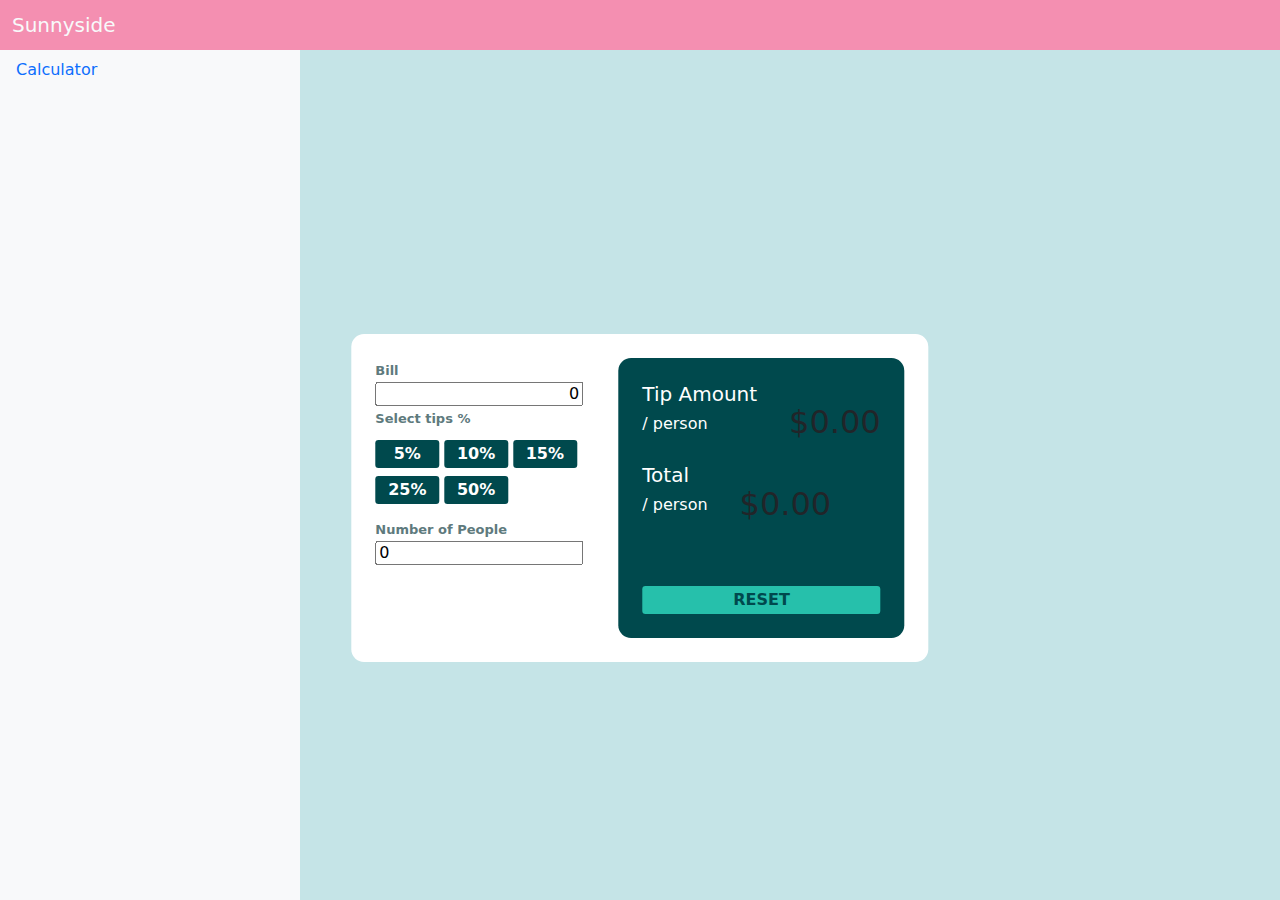
==== pages/calculator.html @ d7f1b334 "Create calculator" ====
<!doctype html>
<html class="no-js" lang="">

<head>
    <meta charset="utf-8">
    <title></title>
    <meta name="description" content="">
    <meta name="viewport" content="width=device-width, initial-scale=1">

    <meta property="og:title" content="">
    <meta property="og:type" content="">
    <meta property="og:url" content="">
    <meta property="og:image" content="">


    <link rel="apple-touch-icon" href="icon.png">
    <link rel="stylesheet" href="../css/bootstrap.min.css">
    <!-- Place favicon.ico in the root directory -->

    <link rel="stylesheet" href="../css/normalize.css">
    <link rel="stylesheet" href="../css/main.css">
    <script src="../js/vendor/bootstrap.min.js"></script>
    <script src="../js/vendor/jquery-3.6.0.min.js"></script>

    <meta name="theme-color" content="#fafafa">
</head>

<body>

    <!-- Add your site or application content here -->
    <nav class="navbar navbar-expand-lg navbar-light my-bg-color" style=" height: 50px;">
        <div class="container-fluid">
            <a class="navbar-brand text-light" href="/index.html">Sunnyside</a>
        </div>
    </nav>
    <div class="d-flex" style="background-color: hsl(185deg 41% 84%);">

        <!-- Navbar -->
        <div class="bg-light" style="width: 300px; height: calc(100vh - 50px);">
            <ul class=" nav nav-pills flex-column">
                <li class="nav-item"><a href="/pages/calculator.html" class="nav-link">Calculator</a></li>
            </ul>
        </div>

        <!-- Content -->
        <div>

            <div class="d-flex mt-5 form-calculator">

                <div class="mr-5">

                    <label id="bill-label" class="label" for="bill-input">Bill</label><br>
                    <!--get --> <input class="input" id="bill-input" type="text"  value="0" style="text-align:right;"><br>
                    <label id="tips" class="label" for="tip-selection">Select tips %</label>
                    <!--get-->
                    <div class="tip-selection">
                        <button class="tip-btn active" id="btn-5" value="0.05">5%</button>
                        <button class="tip-btn" id="btn-10" value="0.1">10%</button>
                        <button class="tip-btn" id="btn-15" value="0.15">15%</button>
                        <button class="tip-btn" id="btn-25" value="0.25">25%</button>
                        <button class="tip-btn" id="btn-50" value="0.5">50%</button>
                        <!-- <input id="custom-tip" type="text" placeholder="Custom"> -->
                    </div>
                    <div id="num-people-headers">
                        <label id="people" class="label" for="number-of-people">Number of People</label><br>
                        <!-- <p id="warn">can't be zero</p> -->
                    </div>
                    <!--get--> <input id="number-of-people" type="text" placeholder="0" value="0">

                </div>
                <!-- price-show -->
                <div id="show-price">
                    <div id="show-detailed-price ">
                        <div id="tip-amount " class="sec d-flex">
                            <div class="left ">
                                <h5>Tip Amount</h5>
                                <h6>/ person</h6>
                            </div>
                            <div class="right">
                                <!--get-->
                                <h1 id="tip-amount-value">$0.00</h1>
                            </div>
                        </div>
                        <div id="total" class="sec d-flex">
                            <div class="left">
                                <h5>Total</h5>
                                <h6>/ person</h6>
                            </div>
                            <div class="right">
                                <!--get-->
                                <h1 id="total-amount-value">$0.00</h1>
                            </div>
                        </div>
                    </div>
                    <div id="reset-btn">
                        <button id="btn">Reset</button>
                    </div>
                </div>
            </div>
        </div>

    </div>
    <script src="../js/main.js"></script>
    <script src="../js/vendor/modernizr-3.11.2.min.js"></script>
    <script src="../js/plugins.js"></script>

    <!-- Google Analytics: change UA-XXXXX-Y to be your site's ID. -->
    <script>
        window.ga = function () { ga.q.push(arguments) }; ga.q = []; ga.l = +new Date;
        ga('create', 'UA-XXXXX-Y', 'auto'); ga('set', 'anonymizeIp', true); ga('set', 'transport', 'beacon'); ga('send', 'pageview')
    </script>
    <script src="https://www.google-analytics.com/analytics.js" async></script>
</body>

</html>
---- css/main.css ----
/*! HTML5 Boilerplate v8.0.0 | MIT License | https://html5boilerplate.com/ */

/* main.css 2.1.0 | MIT License | https://github.com/h5bp/main.css#readme */
/*
 * What follows is the result of much research on cross-browser styling.
 * Credit left inline and big thanks to Nicolas Gallagher, Jonathan Neal,
 * Kroc Camen, and the H5BP dev community and team.
 */

/* ==========================================================================
   Base styles: opinionated defaults
   ========================================================================== */

html {
  color: #222;
  font-size: 1em;
  line-height: 1.4;
}

/*
 * Remove text-shadow in selection highlight:
 * https://twitter.com/miketaylr/status/12228805301
 *
 * Vendor-prefixed and regular ::selection selectors cannot be combined:
 * https://stackoverflow.com/a/16982510/7133471
 *
 * Customize the background color to match your design.
 */

::-moz-selection {
  background: #b3d4fc;
  text-shadow: none;
}

::selection {
  background: #b3d4fc;
  text-shadow: none;
}

/*
 * A better looking default horizontal rule
 */

hr {
  display: block;
  height: 1px;
  border: 0;
  border-top: 1px solid #ccc;
  margin: 1em 0;
  padding: 0;
}

/*
 * Remove the gap between audio, canvas, iframes,
 * images, videos and the bottom of their containers:
 * https://github.com/h5bp/html5-boilerplate/issues/440
 */

audio,
canvas,
iframe,
img,
svg,
video {
  vertical-align: middle;
}

/*
 * Remove default fieldset styles.
 */

fieldset {
  border: 0;
  margin: 0;
  padding: 0;
}

/*
 * Allow only vertical resizing of textareas.
 */

textarea {
  resize: vertical;
}

/* ==========================================================================
   Author's custom styles
   ========================================================================== */

/* ==========================================================================
   Helper classes
   ========================================================================== */

/*
 * Hide visually and from screen readers
 */

.hidden,
[hidden] {
  display: none !important;
}

/*
 * Hide only visually, but have it available for screen readers:
 * https://snook.ca/archives/html_and_css/hiding-content-for-accessibility
 *
 * 1. For long content, line feeds are not interpreted as spaces and small width
 *    causes content to wrap 1 word per line:
 *    https://medium.com/@jessebeach/beware-smushed-off-screen-accessible-text-5952a4c2cbfe
 */

.sr-only {
  border: 0;
  clip: rect(0, 0, 0, 0);
  height: 1px;
  margin: -1px;
  overflow: hidden;
  padding: 0;
  position: absolute;
  white-space: nowrap;
  width: 1px;
  /* 1 */
}

/*
 * Extends the .sr-only class to allow the element
 * to be focusable when navigated to via the keyboard:
 * https://www.drupal.org/node/897638
 */

.sr-only.focusable:active,
.sr-only.focusable:focus {
  clip: auto;
  height: auto;
  margin: 0;
  overflow: visible;
  position: static;
  white-space: inherit;
  width: auto;
}

/*
 * Hide visually and from screen readers, but maintain layout
 */

.invisible {
  visibility: hidden;
}

/*
 * Clearfix: contain floats
 *
 * For modern browsers
 * 1. The space content is one way to avoid an Opera bug when the
 *    `contenteditable` attribute is included anywhere else in the document.
 *    Otherwise it causes space to appear at the top and bottom of elements
 *    that receive the `clearfix` class.
 * 2. The use of `table` rather than `block` is only necessary if using
 *    `:before` to contain the top-margins of child elements.
 */

.clearfix::before,
.clearfix::after {
  content: " ";
  display: table;
}

.clearfix::after {
  clear: both;
}

/* ==========================================================================
   EXAMPLE Media Queries for Responsive Design.
   These examples override the primary ('mobile first') styles.
   Modify as content requires.
   ========================================================================== */

@media only screen and (min-width: 35em) {
  /* Style adjustments for viewports that meet the condition */
}

@media print,
  (-webkit-min-device-pixel-ratio: 1.25),
  (min-resolution: 1.25dppx),
  (min-resolution: 120dpi) {
  /* Style adjustments for high resolution devices */
}

/* ==========================================================================
   Print styles.
   Inlined to avoid the additional HTTP request:
   https://www.phpied.com/delay-loading-your-print-css/
   ========================================================================== */

@media print {
  *,
  *::before,
  *::after {
    background: #fff !important;
    color: #000 !important;
    /* Black prints faster */
    box-shadow: none !important;
    text-shadow: none !important;
  }

  a,
  a:visited {
    text-decoration: underline;
  }

  a[href]::after {
    content: " (" attr(href) ")";
  }

  abbr[title]::after {
    content: " (" attr(title) ")";
  }

  /*
   * Don't show links that are fragment identifiers,
   * or use the `javascript:` pseudo protocol
   */
  a[href^="#"]::after,
  a[href^="javascript:"]::after {
    content: "";
  }

  pre {
    white-space: pre-wrap !important;
  }

  pre,
  blockquote {
    border: 1px solid #999;
    page-break-inside: avoid;
  }

  /*
   * Printing Tables:
   * https://web.archive.org/web/20180815150934/http://css-discuss.incutio.com/wiki/Printing_Tables
   */
  thead {
    display: table-header-group;
  }

  tr,
  img {
    page-break-inside: avoid;
  }

  p,
  h2,
  h3 {
    orphans: 3;
    widows: 3;
  }

  h2,
  h3 {
    page-break-after: avoid;
  }
}

.my-bg-color{
  background-color:#f48fb1!important;
  
}
.form-calculator{
  
  position: absolute;
  top: 50%;
  left: 50%;
  transform: translate(-50%, -50%);
  background-color: white;
  padding: 1.5rem;
  border-radius: 0.8rem;
}
.label{
  font-weight: 700;
    color:hsl(186deg 14% 43%);
    font-size: 13px;
}
.tip-selection{
  display: grid;
    grid-template-columns: 4rem 4rem 4rem;
    grid-gap: 0.5rem 0.3rem;
    margin-top: 0.6rem;
    margin-bottom: 0.8rem;
}
 .tip-btn{
    padding-top: 0.3rem;
    padding-bottom: 0.3rem;
    font-weight: 700;
    background-color: hsl(183deg 100% 15%);
    color: white;
    border-width: 0;
    border-radius: 0.2rem;
    cursor: pointer;
}
#show-price{
  background-color: hsl(183deg 100% 15%);
    padding: 1.5rem;
    border-radius: 0.8rem;
    margin-left: 35px;
}
.left{
  color: white;
  margin-right: 2rem;
}
#btn{
  color: hsl(183deg 100% 15%);
  font-weight: 700;
  text-transform: uppercase;
  background-color:hsl(172deg 67% 45%);
  width: 100%;
  padding: 0.3rem;
  margin-top: 2.6rem;
  outline: none;
  border-width: 0;
  border-radius: 0.2rem;
  cursor: pointer;
}

#btn:hover{
  background-color: hsl(185deg 41% 84%);
}
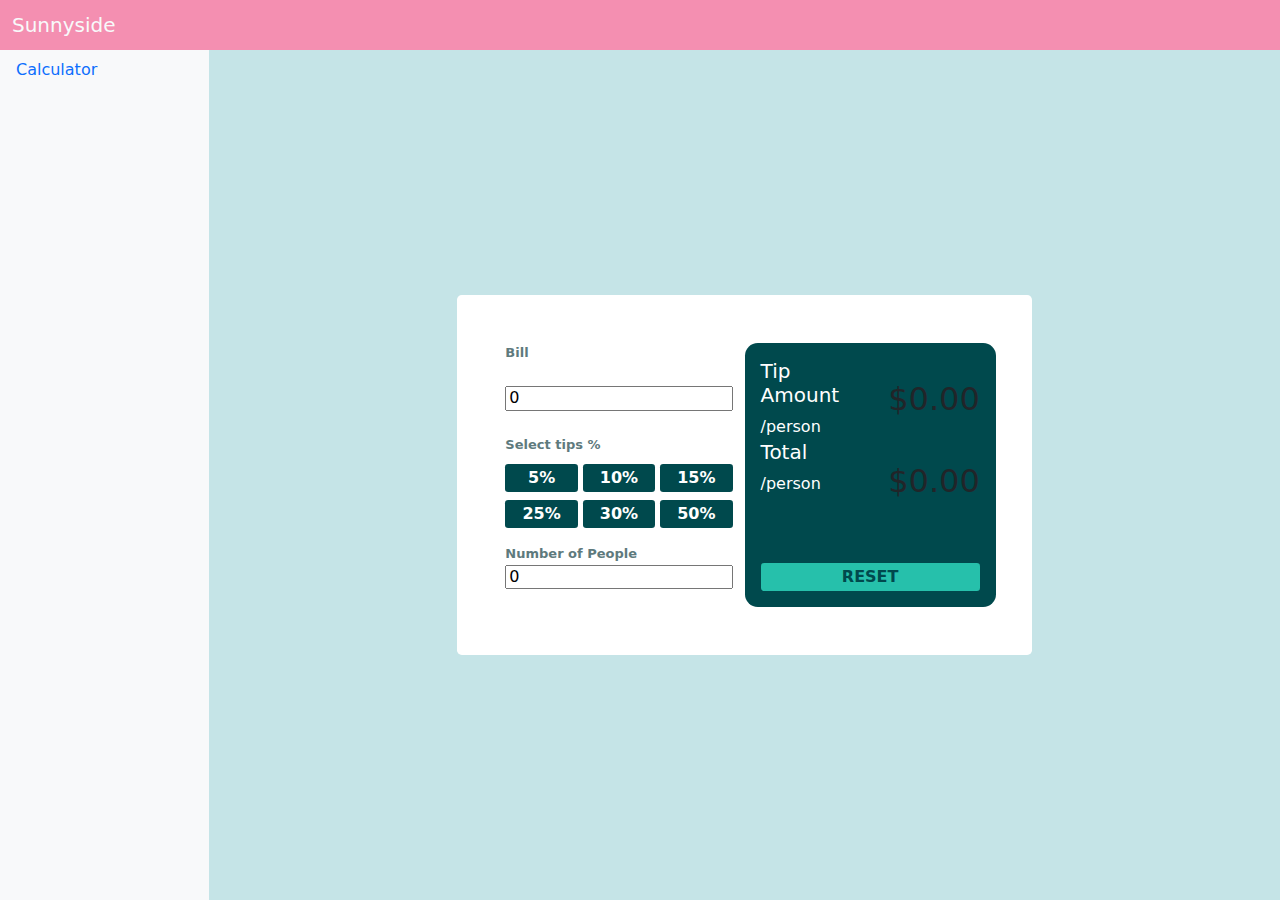
==== commit c37a4d88: "thay doi su kien keyup" ====
--- a/pages/calculator.html
+++ b/pages/calculator.html
@@ -36,68 +36,75 @@
     <div class="d-flex" style="background-color: hsl(185deg 41% 84%);">
 
         <!-- Navbar -->
-        <div class="bg-light" style="width: 300px; height: calc(100vh - 50px);">
+        <div class="bg-light" style="width: 250px; height: calc(100vh - 50px);">
             <ul class=" nav nav-pills flex-column">
                 <li class="nav-item"><a href="/pages/calculator.html" class="nav-link">Calculator</a></li>
-            </ul>
+            </ul> 
         </div>
 
         <!-- Content -->
-        <div>
-
-            <div class="d-flex mt-5 form-calculator">
-
-                <div class="mr-5">
-
-                    <label id="bill-label" class="label" for="bill-input">Bill</label><br>
-                    <!--get --> <input class="input" id="bill-input" type="text"  value="0" style="text-align:right;"><br>
-                    <label id="tips" class="label" for="tip-selection">Select tips %</label>
-                    <!--get-->
-                    <div class="tip-selection">
-                        <button class="tip-btn active" id="btn-5" value="0.05">5%</button>
-                        <button class="tip-btn" id="btn-10" value="0.1">10%</button>
-                        <button class="tip-btn" id="btn-15" value="0.15">15%</button>
-                        <button class="tip-btn" id="btn-25" value="0.25">25%</button>
-                        <button class="tip-btn" id="btn-50" value="0.5">50%</button>
-                        <!-- <input id="custom-tip" type="text" placeholder="Custom"> -->
+        <!-- background -->
+        <div class="d-flex  justify-content-center align-items-center w-100 ">
+            <!-- form-calculator -->
+            <div class=" p-5  rounded-3 bg-white d-flex">
+                <div class="row">
+                    <div class="col-6 d-flex flex-column">
+                    
+                        <label id="bill-label" class="label" for="bill-input">Bill</label><br>
+                        <!--get --> <input class="input" id="bill-input" type="text" value="0" ><br>
+                    
+                    
+                        <label id="tips" class="label" for="tip-selection">Select tips %</label>
+                        <!--get-->
+                        <div class="tip-selection">
+                            <button class="tip-btn active" id="btn-5" value="0.05">5%</button>
+                            <button class="tip-btn" id="btn-10" value="0.1">10%</button>
+                            <button class="tip-btn" id="btn-15" value="0.15">15%</button>
+                            <button class="tip-btn" id="btn-25" value="0.25">25%</button>
+                            <button class="tip-btn" id="btn-50" value="0.3">30%</button>
+                            <button class="tip-btn" id="btn-50" value="0.5">50%</button>
+                            <!-- <input id="custom-tip" type="text" placeholder="Custom"> -->
+                    
                     </div>
-                    <div id="num-people-headers">
-                        <label id="people" class="label" for="number-of-people">Number of People</label><br>
-                        <!-- <p id="warn">can't be zero</p> -->
+                        <div id="num-people-headers">
+                            <label id="people" class="label" for="number-of-people">Number of People</label><br>
+                        </div>
+                        <!--get--> <input id="number-of-people" type="text" placeholder="0" value="0" >
                     </div>
-                    <!--get--> <input id="number-of-people" type="text" placeholder="0" value="0">
-
-                </div>
-                <!-- price-show -->
-                <div id="show-price">
-                    <div id="show-detailed-price ">
-                        <div id="tip-amount " class="sec d-flex">
-                            <div class="left ">
-                                <h5>Tip Amount</h5>
-                                <h6>/ person</h6>
+                    <!-- price-show -->
+                    
+                    <div id="show-price" class="col-6 d-flex flex-column">
+                        <div id="show-detailed-price">
+                            <div id="tip-amount" class="d-flex">
+                                <div class="left">
+                                   <h5>Tip Amount</h5>
+                                    <span>/person</span>
+                                </div>
+                                <div class="right ms-auto">
+                                    <!--get-->
+                                    <h1 id="tip-amount-value">$0.00</h1>
+                                </div>
                             </div>
-                            <div class="right">
-                                <!--get-->
-                                <h1 id="tip-amount-value">$0.00</h1>
+                            <div id="total" class="d-flex">
+                                <div class="left ">
+                                    <h5>Total</h5>
+                                    <span>/person</span>
+                                </div>
+                                <div class="right ms-auto" >
+                                    <!--get-->
+                                    <h1 id="total-amount-value">$0.00</h1>
+                                </div>
                             </div>
                         </div>
-                        <div id="total" class="sec d-flex">
-                            <div class="left">
-                                <h5>Total</h5>
-                                <h6>/ person</h6>
-                            </div>
-                            <div class="right">
-                                <!--get-->
-                                <h1 id="total-amount-value">$0.00</h1>
-                            </div>
+                        <div id="reset-btn">
+                            <button id="btn">Reset</button>
                         </div>
-                    </div>
-                    <div id="reset-btn">
-                        <button id="btn">Reset</button>
                     </div>
                 </div>
             </div>
+            <!-- /form-calculator -->
         </div>
+        <!-- /background -->
 
     </div>
     <script src="../js/main.js"></script>
--- a/css/main.css
+++ b/css/main.css
@@ -265,24 +265,15 @@
   background-color:#f48fb1!important;
   
 }
-.form-calculator{
-  
-  position: absolute;
-  top: 50%;
-  left: 50%;
-  transform: translate(-50%, -50%);
-  background-color: white;
-  padding: 1.5rem;
-  border-radius: 0.8rem;
-}
+
 .label{
   font-weight: 700;
     color:hsl(186deg 14% 43%);
     font-size: 13px;
 }
 .tip-selection{
-  display: grid;
-    grid-template-columns: 4rem 4rem 4rem;
+    display: grid;
+    grid-template-columns: auto auto auto;
     grid-gap: 0.5rem 0.3rem;
     margin-top: 0.6rem;
     margin-bottom: 0.8rem;
@@ -299,9 +290,9 @@
 }
 #show-price{
   background-color: hsl(183deg 100% 15%);
-    padding: 1.5rem;
+    padding: 1rem;
     border-radius: 0.8rem;
-    margin-left: 35px;
+    /* margin-left: 35px; */
 }
 .left{
   color: white;
